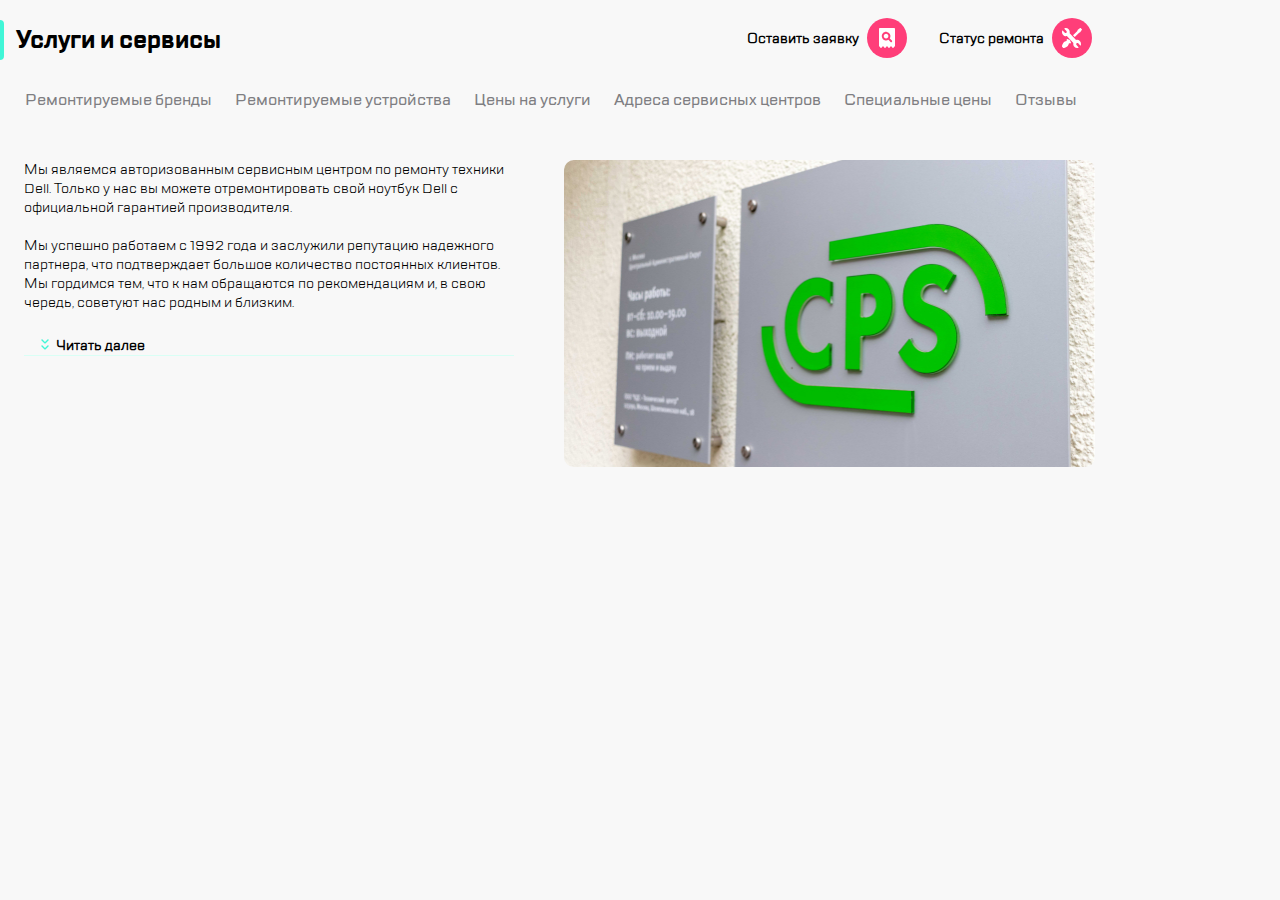
==== index.html @ 1c330532 "Без слез не взглянешь. вымучил код вдоль и поперек" ====
<!DOCTYPE html>
<html lang="ru">
  <head>
    <meta charset="UTF-8" />
    <meta name="viewport" content="width=device-width, initial-scale=1.0" />
    <link rel="stylesheet" href="styles.css" />
    <title>CPS</title>
  </head>
  <body>
    <header>
      <nav class="toplist">
        <p class="toplist__divider"></p>
        <p class="toplist__divider-two"></p>
        <button href="#" class="toplist__burger" aria-label="Menu"></button>
        <button href="#" class="toplist__group" aria-label="Home page"></button>
        <button href="#" class="toplist__repair" aria-label="Repair"></button>
        <button href="#" class="toplist__call" aria-label="Call"></button>
        <button href="#" class="toplist__chat" aria-label="Chat"></button>
        <button href="#" class="toplist__profile" aria-label="Profile"></button>
        <button
          href="#"
          class="toplist__checkstatus"
          aria-label="Check status"
        ></button>
      </nav>
    </header>
    <main>
      <div class="title">

        <h1 class="title__strip">Услуги и сервисы</h1>

        <div class="title__nav">

          <a href="#" 
            class="title__nav__leave-a-request" 
            aria-label="Leave a request">
            <div class="title__nav__leave-a-request_container">              
              <span class="button-label"><b>Оставить заявку</b></span>
              <button class="leave-a-request"></button>
            </div>
          </a>

        <a href="#" 
          class="title__nav__repair-status" 
          aria-label="Repair status">
          <div class="title__nav__repair-status_container">            
            <span class="button-label"><b>Статус ремонта</b></span>
            <button class="repair-status"></button>
          </div>
        </a>

        </div>
      
      </div>
      <nav class="side-menu">

        <a href="#"
        class="side-menu__links-style"
        aria-label="Repaired brands"
        >Ремонтируемые бренды</a
        >

        <a
          href="#"
          class="side-menu__links-style"
          aria-label="Repairable devices"
          >Ремонтируемые устройства</a
        >

        <a
          href="#"
          class="side-menu__links-style"
          aria-label="Prices for services"
          >Цены на услуги</a
        >

        <a
        href="#"
        class="side-menu__links-style"
        aria-label="Service center addresses"
        >Адреса сервисных центров</a
        >

        <a
          href="#"
          class="side-menu__links-style"
          aria-label="Special prices"
          >Специальные цены</a
        >

        <a href="#" 
        class="side-menu__links-style" 
        aria-label="Reviews"
        >Отзывы</a
        >

      </nav>
      <section class="first-block">
        <article class="first-block_text">
        <p class="first-block_text_size-limit">Мы являемся авторизованным сервисным центром по ремонту техники Dell. Только у нас вы можете отремонтировать свой ноутбук Dell с официальной гарантией производителя.<br>
          <br>
          Мы успешно работаем с 1992 года и заслужили репутацию надежного 
          партнера, что подтверждает большое количество постоянных клиентов.<br>
          Мы гордимся тем, что к нам обращаются по рекомендациям и, в свою 
          чередь, советуют нас родным и близким.
        </p>
        <a href="#" class="first-block_read-more" type="button" aria-label="Read more"><b>Читать далее</b></a>
        </article>
        <aside class="first-block_image">
        <img src="images/ic/CPS.jpg" alt="image">
        </aside>
      </section>
    </main>
  </body>
</html>
---- styles.css ----
body {
  font-family: "TT Lakes Regular", sans-serif;
  background-color: rgba(248, 248, 248, 1);
  font-size: 14px;
  max-width: 1120px
}

body,
header,
p,
div,
h1,
a {
  padding: 0;
  margin: 0;
}

main {
  background-color: #F8F8F8;

}

header {
  background-color: #FFFFFF;
}

@font-face {
  font-family: "TT Lakes Bold";
  src: url("TTLakes/TTLakes-Bold.woff") format("woff"),
    url("TTLakes/TTLakes-Bold.ttf") format("ttf"),
    url("TTLakes/TTLakes-Bold.eot") format("eot");
  font-weight: normal;
  font-style: normal;
}
@font-face {
  font-family: "TT Lakes Medium";
  src: url("TTLakes/TTLakes-Medium.eot") format("eot"),
    url("TTLakes/TTLakes-Medium.ttf") format("ttf"),
    url("TTLakes/TTLakes-Medium.woff") format("woff");
  font-weight: normal;
  font-style: normal;
}
@font-face {
  font-family: "TT Lakes Regular";
  src: url("TTLakes/TTLakes-Regular.eot") format("eot"),
    url("TTLakes/TTLakes-Regular.ttf") format("ttf"),
    url("TTLakes/TTLakes-Regular.woff") format("woff");
  font-weight: normal;
  font-style: normal;
}
.toplist {
  margin: 0;
  padding: 0;
  display: flex;
  flex-direction: row;
  justify-content: space-evenly;
  align-items: center;
  border-bottom: 1px solid #d9fff5;
}

.toplist__burger {
  border: none;
  background: none;
  padding: 0;
  cursor: pointer;
  background-image: url(images/ic/burger.svg);
  background-repeat: no-repeat;
  padding-right: 40px;
  padding-bottom: 40px;
  order: 1;
  margin: 10px;
  margin-top: 18px;
  margin-bottom: 18px;
}

.toplist__checkstatus {
  border: none;
  background: none;
  padding: 0;
  cursor: pointer;
  background-image: url(images/ic/checkstatus.svg);
  background-repeat: no-repeat;
  padding-right: 40px;
  padding-bottom: 40px;
  order: 5;
  margin: 10px;
  margin-top: 18px;
  margin-bottom: 18px;
}

.toplist__divider {
  top: 0;
  bottom: 0;
  left: 0;
  width: 2px;
  background-color: rgba(234, 234, 234, 1);
  padding-right: 2px;
  padding-bottom: 32px;
  order: 3;
  margin: 10px;
  margin-top: 18px;
  margin-bottom: 18px;
}

.toplist__group {
  border: none;
  background: none;
  padding: 0;
  cursor: pointer;
  background-image: url(images/ic/Group.svg);
  background-repeat: no-repeat;
  padding-right: 96.55px;
  padding-bottom: 50.81px;
  order: 2;
  margin: 10px;
  margin-top: 18px;
  margin-bottom: 18px;
}

.toplist__repair {
  border: none;
  background: none;
  padding: 0;
  cursor: pointer;
  background-image: url(images/ic/repair.svg);
  background-repeat: no-repeat;
  padding-right: 40px;
  padding-bottom: 40px;
  order: 4;
  margin-top: 18px;
  margin-bottom: 18px;
}

.toplist__call {
  display: none;
  border: none;
  background: none;
  padding: 0;
  cursor: pointer;
  background-image: url(images/ic/call.svg);
  background-repeat: no-repeat;
  padding-right: 40px;
  padding-bottom: 40px;
  order: 4;
  margin-top: 18px;
  margin-bottom: 18px;
}

.toplist__chat {
  display: none;
  border: none;
  background: none;
  padding: 0;
  cursor: pointer;
  background-image: url(images/ic/chat.svg);
  background-repeat: no-repeat;
  padding-right: 40px;
  padding-bottom: 40px;
  order: 4;
  margin-top: 18px;
  margin-bottom: 18px;
}

.toplist__profile {
  display: none;
  border: none;
  background: none;
  padding: 0;
  cursor: pointer;
  background-image: url(images/ic/profile.svg);
  background-repeat: no-repeat;
  padding-right: 40px;
  padding-bottom: 40px;
  order: 4;
  margin-top: 18px;
  margin-bottom: 18px;
}

.toplist__divider-two {
  display: none;
  top: 0;
  bottom: 0;
  left: 0;
  width: 2px;
  background-color: rgba(234, 234, 234, 1);
  padding-right: 2px;
  padding-bottom: 32px;
  order: 3;
  margin: 10px;
  margin-top: 18px;
  margin-bottom: 18px;
}

/* Рамка наоборот?? */

.title__strip {
  font-family: "TT Lakes Bold";
  font-size: 24px;
  padding-left: 16px;
  padding-top: 24px;
  position: relative;
  margin-bottom: 24px;
}

.title__strip::before {
  content: "";
  position: absolute;
  border-right: 4px solid rgba(65, 246, 215, 1);
  border-radius: 5px;
  width: 4px;
  height: 40px;
  top: 20px;
  left: -4px;
}

.side-menu {
  font-family: "TT Lakes Medium";
  font-size: 16px;
  margin: 0;
  margin-left: 16px;
  padding: 2px;
  margin-bottom: 8px;
  white-space: nowrap;
  display: flex;
  flex-direction: row;
  justify-content: flex-start;
  align-items: center;
  flex-wrap: nowrap;
  max-height: 40px;
  overflow: auto;
  color: #7E7E82;
  ;
}

.side-menu__links-style {
  outline: none;
  color: inherit;
  text-decoration: none;
  padding: 7px;
  padding-right: 16px;
}

.side-menu__links-style:focus,
.side-menu__links-style:hover {
  margin: -2px;
  border: 2px solid rgba(184, 255, 236, 1);
  border-radius: 6px;
}

.first-block {
  font-size: 14px;
  padding: 16px;
  display: flex;
  flex-direction: column;
}

.first-block_image > :first-child {
  flex: 1;
  width: 320px;
  height: 176px;
  overflow: hidden;
}

.first-block_text {
  display: flex;
  flex-direction: column;
  width: 288px;
  height: 130px;
}

.first-block_text_size-limit{
  width: 288px;
  height: 90px;
  overflow: hidden;
}

.first-block_read-more {
  border: none;
  background: none;
  padding: 0;
  cursor: pointer;
  outline: none;
  color: inherit;
  text-decoration: none;
  padding-top: 16px;
  padding-right: 16px;
  padding-left: 32px;
  border-bottom: 1px solid #d9fff5;
}

.first-block_read-more::before {
    content: url(images/ic/icon.svg);
    position: absolute;
    width: 4px;
    height: 4px;
    margin-left: -15px;
}

.first-block_image > :first-child {
  width: 320px;
  height: 176px;
  padding-top: 16px;
}

.title__nav {
  display: none;
}

@media (min-width: 768px) and (max-width: 1119px){

  .toplist {
    display: flex;
    justify-content: space-between;
    align-items: center;
  }
  
  .toplist__burger{
    order: 1;
    margin-left: 24px;
  }

  .toplist__divider {
    order: 2;
    margin-left: 20px;
  }

  .toplist__group {
    order: 3;
    margin-left: 20px;
    margin-right: 31%;
  }

  .toplist__call {
    display: block;
    order: 4;
    margin-right: 16px;
  }

  .toplist__chat {
    display: block;
    order: 5;
    margin-right: 16px;
  }

  .toplist__profile {
    display: block;
    order: 6;
    margin-right: 10px;
  }

  .toplist__divider-two {
    display: block;
    order: 7;
    margin-right: 20px;
  }

  .toplist__repair{
    order: 8;
    margin-right: 16px;
  }

  .toplist__checkstatus {
    order: 9;
    margin-right: 16px;
  }

  .first-block {
    display: flex;
    flex-direction: row;
    justify-content: space-between;
    max-width: 720px;
    max-height: 208px;
    padding-top: 32px;
    padding-left: 24px;
    padding-right: 25px;
    padding-bottom: 40px;
  }

  .first-block_text {
    display: flex;
    flex-direction: column;
    width: 337px;
    height: 170px;
    overflow: hidden;
  }

  .first-block_text_size-limit {
    width: 312px;
    height: 160px;
  }
  
  .first-block_image > :first-child {
    width: 360px;
    height: 208px;
    border-radius: 10px;
    margin-left: 48px;
    padding-top: 0px;
  }
}

@media (min-width: 1120px) {
  .toplist {
    display: none;
  }

  .title{
    display: flex;
    flex-direction: row;
  }

  .title__nav {
    display: block;
    display: flex;
    flex-direction: row;
    margin-left: 47%;

  }

  .title__nav__leave-a-request, .title__nav__repair-status {
    outline: none;
    color: inherit;
    text-decoration: none;
    border: none;
    background: none;
    padding: 0;    
    cursor: pointer;
  }

  .leave-a-request {
  border: none;
  background: none;
  padding: 0;
  cursor: pointer;
  padding-right: 50px;
  display: inline-block;
  background-image: url(images/ic/checkstatus.svg);
  background-repeat: no-repeat;
  padding-right: 40px;
  padding-bottom: 40px;
  margin: 32px;
  margin-left: 8px;
  margin-top: 18px;
  margin-bottom: 18px;
  }

  .repair-status {
    border: none;
    background: none;
    padding: 0;
    cursor: pointer;
    padding-right: 50px;
    display: inline-block;
  background-image: url(images/ic/repair.svg);
  background-repeat: no-repeat;
  padding-right: 40px;
  padding-bottom: 40px;
  margin: 25px;
  margin-left: 8px;
  margin-top: 18px;
  margin-bottom: 18px;
  }

  .title__nav__repair-status_container, 
  .title__nav__leave-a-request_container {
    display: flex;
    flex-direction: row;
    align-items: center;
    justify-content: center;
    
  }
  .first-block {
    display: flex;
    flex-direction: row;
    justify-content: space-between;
    max-width: 1120px;
    max-height: 400px;
    padding-top: 32px;
    padding-left: 24px;
    padding-right: 25px;
    padding-bottom: 40px;
  }

  .first-block_text {
    display: flex;
    flex-direction: column;
    width: 490px;
    height: 200px;
    overflow: hidden;
  }

  .first-block_text_size-limit {
    width: 490px;
    height: 160px;
  }
  
  .first-block_image > :first-child {
    width: 531px;
    height: 307px;
    border-radius: 10px;
    margin-left: 48px;
    padding-top: 0px;
  }
}
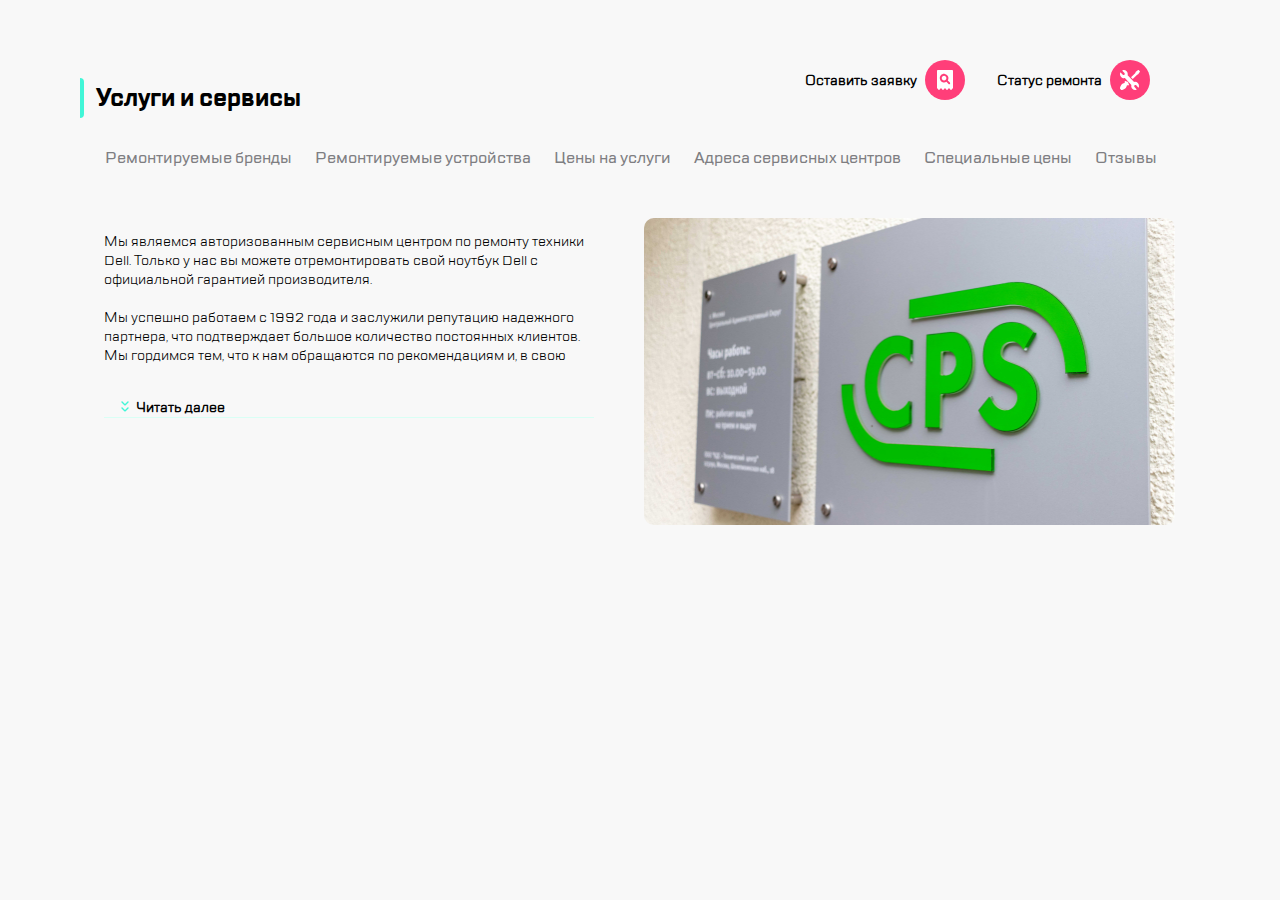
==== commit d0b0cf35: "правки и удаления с объединением" ====
--- a/index.html
+++ b/index.html
@@ -9,18 +9,17 @@
   <body>
     <header>
       <nav class="toplist">
-        <p class="toplist__divider"></p>
-        <p class="toplist__divider-two"></p>
-        <button href="#" class="toplist__burger" aria-label="Menu"></button>
-        <button href="#" class="toplist__group" aria-label="Home page"></button>
-        <button href="#" class="toplist__repair" aria-label="Repair"></button>
-        <button href="#" class="toplist__call" aria-label="Call"></button>
-        <button href="#" class="toplist__chat" aria-label="Chat"></button>
-        <button href="#" class="toplist__profile" aria-label="Profile"></button>
+        <div class="toplist__divider divider"></div>
+        <div class="toplist__divider-two divider"></div>
+        <button class="toplist__burger styles-button" aria-label="Меню"></button>
+        <button class="toplist__group" aria-label="Домашняя страница"></button>
+        <button class="toplist__repair styles-button" aria-label="Ремонт"></button>
+        <button class="toplist__call styles-button" aria-label="Позвонить"></button>
+        <button class="toplist__chat styles-button" aria-label="Чат"></button>
+        <button class="toplist__profile styles-button" aria-label="Профиль"></button>
         <button
-          href="#"
-          class="toplist__checkstatus"
-          aria-label="Check status"
+          class="toplist__checkstatus styles-button"
+          aria-label="Проверить статус"
         ></button>
       </nav>
     </header>
@@ -33,19 +32,19 @@
 
           <a href="#" 
             class="title__nav__leave-a-request" 
-            aria-label="Leave a request">
+            aria-label="Оставить заявку">
             <div class="title__nav__leave-a-request_container">              
               <span class="button-label"><b>Оставить заявку</b></span>
-              <button class="leave-a-request"></button>
+              <button class="leave-a-request styles-button"></button>
             </div>
           </a>
 
         <a href="#" 
           class="title__nav__repair-status" 
-          aria-label="Repair status">
+          aria-label="Статус ремонта">
           <div class="title__nav__repair-status_container">            
             <span class="button-label"><b>Статус ремонта</b></span>
-            <button class="repair-status"></button>
+            <button class="repair-status styles-button"></button>
           </div>
         </a>
 
@@ -56,41 +55,41 @@
 
         <a href="#"
         class="side-menu__links-style"
-        aria-label="Repaired brands"
+        aria-label="Ремонтируемые бренды"
         >Ремонтируемые бренды</a
         >
 
         <a
           href="#"
           class="side-menu__links-style"
-          aria-label="Repairable devices"
+          aria-label="Ремонтируемые устройства"
           >Ремонтируемые устройства</a
         >
 
         <a
           href="#"
           class="side-menu__links-style"
-          aria-label="Prices for services"
+          aria-label="Цены на услуги"
           >Цены на услуги</a
         >
 
         <a
         href="#"
         class="side-menu__links-style"
-        aria-label="Service center addresses"
+        aria-label="Адреса сервисных центров"
         >Адреса сервисных центров</a
         >
 
         <a
           href="#"
           class="side-menu__links-style"
-          aria-label="Special prices"
+          aria-label="Специальные цены"
           >Специальные цены</a
         >
 
         <a href="#" 
         class="side-menu__links-style" 
-        aria-label="Reviews"
+        aria-label="Отзывы"
         >Отзывы</a
         >
 
--- a/styles.css
+++ b/styles.css
@@ -2,9 +2,10 @@
   font-family: "TT Lakes Regular", sans-serif;
   background-color: rgba(248, 248, 248, 1);
   font-size: 14px;
-  max-width: 1120px
-}
-
+  max-width: 1120px;
+  box-sizing: border-box;
+  margin: auto;
+}
 body,
 header,
 p,
@@ -12,7 +13,6 @@
 h1,
 a {
   padding: 0;
-  margin: 0;
 }
 
 main {
@@ -58,37 +58,82 @@
   border-bottom: 1px solid #d9fff5;
 }
 
-.toplist__burger {
+.styles-button {
   border: none;
   background: none;
   padding: 0;
   cursor: pointer;
-  background-image: url(images/ic/burger.svg);
-  background-repeat: no-repeat;
   padding-right: 40px;
   padding-bottom: 40px;
-  order: 1;
   margin: 10px;
   margin-top: 18px;
   margin-bottom: 18px;
 }
 
+.toplist__burger {
+  background-image: url(images/ic/burger.svg);
+  background-repeat: no-repeat;
+  order: 1;
+  }
+
 .toplist__checkstatus {
+  background-image: url(images/ic/checkstatus.svg);
+  background-repeat: no-repeat;
+  order: 5;
+  }
+
+.toplist__divider {
+  order: 3;
+}
+
+.toplist__group {
   border: none;
   background: none;
   padding: 0;
   cursor: pointer;
-  background-image: url(images/ic/checkstatus.svg);
-  background-repeat: no-repeat;
-  padding-right: 40px;
-  padding-bottom: 40px;
-  order: 5;
+  background-image: url(images/ic/Group.svg);
+  background-repeat: no-repeat;
+  padding-right: 96px;
+  padding-bottom: 52px;
+  order: 2;
   margin: 10px;
   margin-top: 18px;
   margin-bottom: 18px;
-}
-
-.toplist__divider {
+  }
+
+.toplist__repair {
+  background-image: url(images/ic/repair.svg);
+  background-repeat: no-repeat;
+  order: 4;
+  }
+
+.toplist__call {
+  display: none;
+  background-image: url(images/ic/call.svg);
+  background-repeat: no-repeat;
+  order: 4;
+}
+
+.toplist__chat {
+  display: none;
+  background-image: url(images/ic/chat.svg);
+  background-repeat: no-repeat;
+  order: 4;
+}
+
+.toplist__profile {
+  display: none;
+  background-image: url(images/ic/profile.svg);
+  background-repeat: no-repeat;
+  order: 4;
+}
+
+.toplist__divider-two {
+  display: none;
+  order: 3;
+}
+
+.divider {
   top: 0;
   bottom: 0;
   left: 0;
@@ -96,96 +141,6 @@
   background-color: rgba(234, 234, 234, 1);
   padding-right: 2px;
   padding-bottom: 32px;
-  order: 3;
-  margin: 10px;
-  margin-top: 18px;
-  margin-bottom: 18px;
-}
-
-.toplist__group {
-  border: none;
-  background: none;
-  padding: 0;
-  cursor: pointer;
-  background-image: url(images/ic/Group.svg);
-  background-repeat: no-repeat;
-  padding-right: 96.55px;
-  padding-bottom: 50.81px;
-  order: 2;
-  margin: 10px;
-  margin-top: 18px;
-  margin-bottom: 18px;
-}
-
-.toplist__repair {
-  border: none;
-  background: none;
-  padding: 0;
-  cursor: pointer;
-  background-image: url(images/ic/repair.svg);
-  background-repeat: no-repeat;
-  padding-right: 40px;
-  padding-bottom: 40px;
-  order: 4;
-  margin-top: 18px;
-  margin-bottom: 18px;
-}
-
-.toplist__call {
-  display: none;
-  border: none;
-  background: none;
-  padding: 0;
-  cursor: pointer;
-  background-image: url(images/ic/call.svg);
-  background-repeat: no-repeat;
-  padding-right: 40px;
-  padding-bottom: 40px;
-  order: 4;
-  margin-top: 18px;
-  margin-bottom: 18px;
-}
-
-.toplist__chat {
-  display: none;
-  border: none;
-  background: none;
-  padding: 0;
-  cursor: pointer;
-  background-image: url(images/ic/chat.svg);
-  background-repeat: no-repeat;
-  padding-right: 40px;
-  padding-bottom: 40px;
-  order: 4;
-  margin-top: 18px;
-  margin-bottom: 18px;
-}
-
-.toplist__profile {
-  display: none;
-  border: none;
-  background: none;
-  padding: 0;
-  cursor: pointer;
-  background-image: url(images/ic/profile.svg);
-  background-repeat: no-repeat;
-  padding-right: 40px;
-  padding-bottom: 40px;
-  order: 4;
-  margin-top: 18px;
-  margin-bottom: 18px;
-}
-
-.toplist__divider-two {
-  display: none;
-  top: 0;
-  bottom: 0;
-  left: 0;
-  width: 2px;
-  background-color: rgba(234, 234, 234, 1);
-  padding-right: 2px;
-  padding-bottom: 32px;
-  order: 3;
   margin: 10px;
   margin-top: 18px;
   margin-bottom: 18px;
@@ -399,20 +354,23 @@
 }
 
 @media (min-width: 1120px) {
+
   .toplist {
     display: none;
   }
 
-  .title{
+  .title {
     display: flex;
     flex-direction: row;
+    margin-top: 42px;
+    margin-right: 25px;
   }
 
   .title__nav {
     display: block;
     display: flex;
     flex-direction: row;
-    margin-left: 47%;
+    margin-left: 46%;
 
   }
 
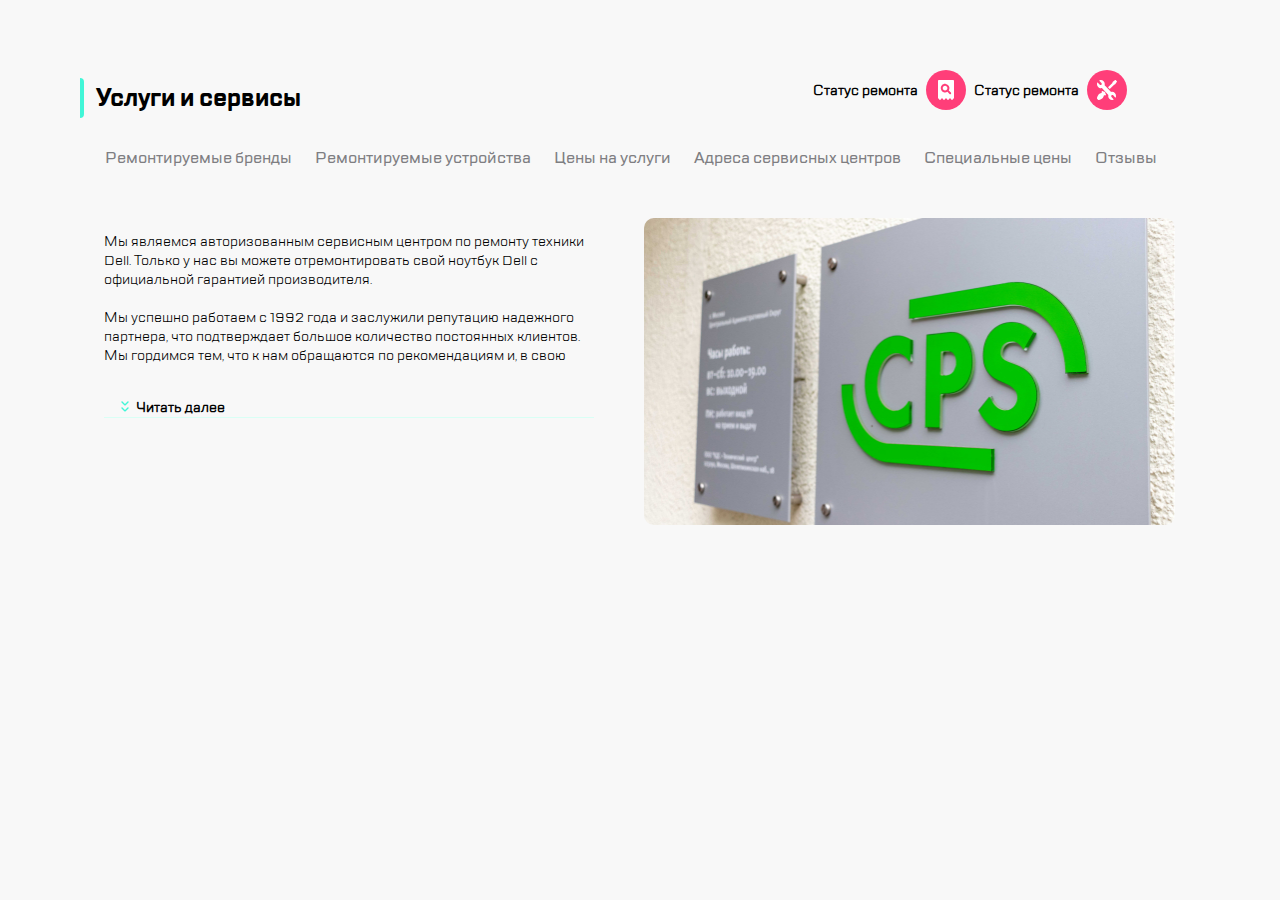
==== commit 8acef360: "поправил кнопки 1120px" ====
--- a/index.html
+++ b/index.html
@@ -25,34 +25,19 @@
     </header>
     <main>
       <div class="title">
-
         <h1 class="title__strip">Услуги и сервисы</h1>
-
         <div class="title__nav">
-
-          <a href="#" 
-            class="title__nav__leave-a-request" 
-            aria-label="Оставить заявку">
-            <div class="title__nav__leave-a-request_container">              
-              <span class="button-label"><b>Оставить заявку</b></span>
-              <button class="leave-a-request styles-button"></button>
-            </div>
-          </a>
-
-        <a href="#" 
-          class="title__nav__repair-status" 
-          aria-label="Статус ремонта">
-          <div class="title__nav__repair-status_container">            
-            <span class="button-label"><b>Статус ремонта</b></span>
-            <button class="repair-status styles-button"></button>
-          </div>
-        </a>
-
+          <button type="button" class="button-stile1">
+            <span class="text"><b>Статус ремонта</b></span>
+            <span class="leave-a-request"></span>            
+          </button>
+          <button type="button" class="button-stile1">
+            <span class="text"><b>Статус ремонта</b></span>
+            <span class="repair-status"></span>            
+          </button> 
         </div>
-      
       </div>
       <nav class="side-menu">
-
         <a href="#"
         class="side-menu__links-style"
         aria-label="Ремонтируемые бренды"
--- a/styles.css
+++ b/styles.css
@@ -354,7 +354,6 @@
 }
 
 @media (min-width: 1120px) {
-
   .toplist {
     display: none;
   }
@@ -374,33 +373,38 @@
 
   }
 
-  .title__nav__leave-a-request, .title__nav__repair-status {
-    outline: none;
-    color: inherit;
-    text-decoration: none;
+  .button-stile1 {
+    align-items: center;
+    display: flex;
+    appearance: none;
     border: none;
     background: none;
-    padding: 0;    
+    padding: 0;
+    margin: 0;
     cursor: pointer;
+    color: inherit;
+    font: inherit;
+    text-align: inherit;
+  }
+
+  .text {
+    padding: 8px;
   }
 
   .leave-a-request {
-  border: none;
-  background: none;
-  padding: 0;
-  cursor: pointer;
-  padding-right: 50px;
-  display: inline-block;
-  background-image: url(images/ic/checkstatus.svg);
-  background-repeat: no-repeat;
-  padding-right: 40px;
-  padding-bottom: 40px;
-  margin: 32px;
-  margin-left: 8px;
-  margin-top: 18px;
-  margin-bottom: 18px;
-  }
-
+    border: none;
+    background: none;
+    padding: 0;
+    cursor: pointer;
+    padding-right: 50px;
+    display: inline-block;
+    background-image: url(images/ic/checkstatus.svg);
+    background-repeat: no-repeat;
+    padding-right: 40px;
+    padding-bottom: 40px;
+
+  }
+  
   .repair-status {
     border: none;
     background: none;
@@ -408,24 +412,13 @@
     cursor: pointer;
     padding-right: 50px;
     display: inline-block;
-  background-image: url(images/ic/repair.svg);
-  background-repeat: no-repeat;
-  padding-right: 40px;
-  padding-bottom: 40px;
-  margin: 25px;
-  margin-left: 8px;
-  margin-top: 18px;
-  margin-bottom: 18px;
-  }
-
-  .title__nav__repair-status_container, 
-  .title__nav__leave-a-request_container {
-    display: flex;
-    flex-direction: row;
-    align-items: center;
-    justify-content: center;
-    
-  }
+    background-image: url(images/ic/repair.svg);
+    background-repeat: no-repeat;
+    padding-right: 40px;
+    padding-bottom: 40px;
+
+  }
+
   .first-block {
     display: flex;
     flex-direction: row;
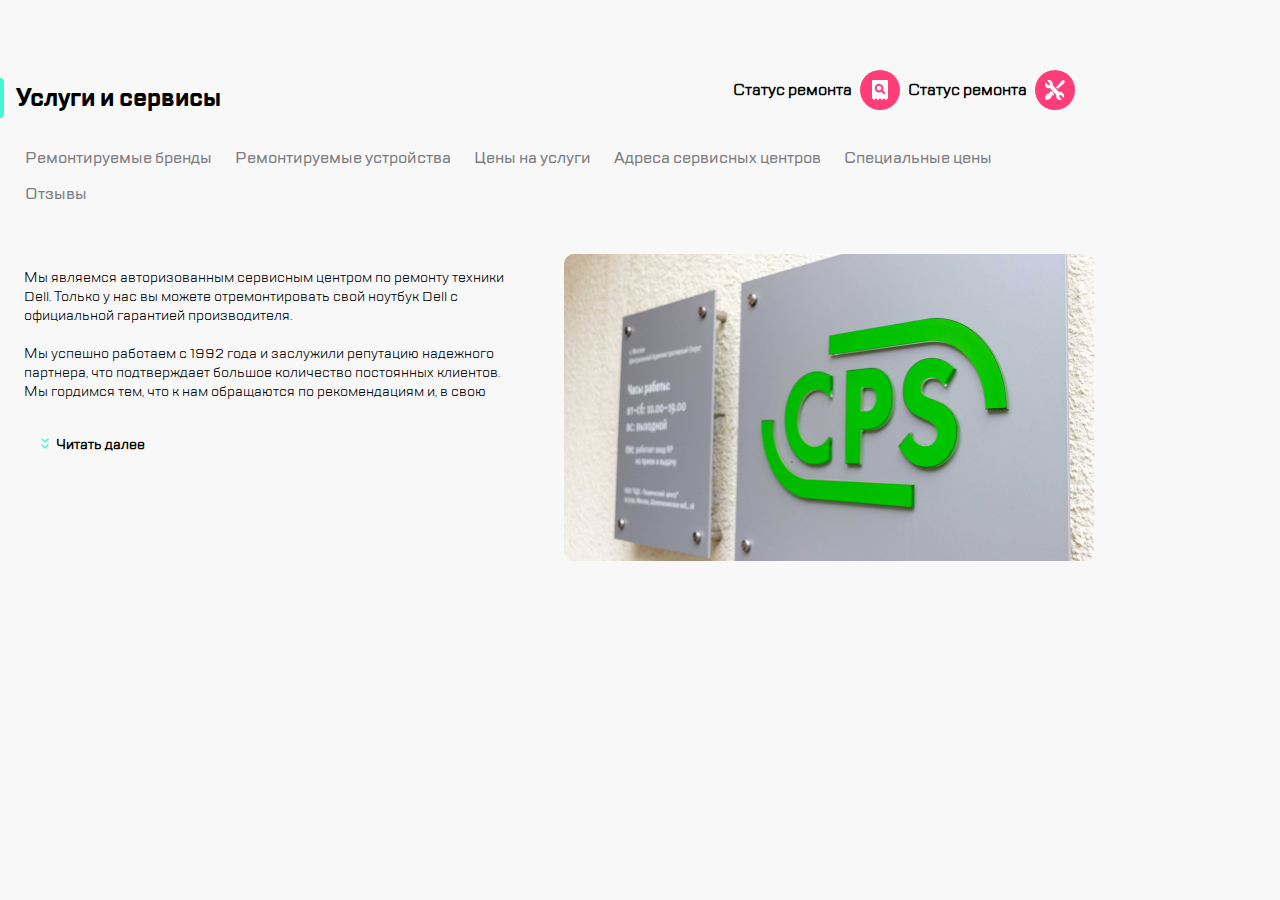
==== commit a897518e: "промежуточные эксперементы" ====
--- a/index.html
+++ b/index.html
@@ -11,12 +11,24 @@
       <nav class="toplist">
         <div class="toplist__divider divider"></div>
         <div class="toplist__divider-two divider"></div>
-        <button class="toplist__burger styles-button" aria-label="Меню"></button>
+        <button
+          class="toplist__burger styles-button"
+          aria-label="Меню"
+        ></button>
         <button class="toplist__group" aria-label="Домашняя страница"></button>
-        <button class="toplist__repair styles-button" aria-label="Ремонт"></button>
-        <button class="toplist__call styles-button" aria-label="Позвонить"></button>
+        <button
+          class="toplist__repair styles-button"
+          aria-label="Ремонт"
+        ></button>
+        <button
+          class="toplist__call styles-button"
+          aria-label="Позвонить"
+        ></button>
         <button class="toplist__chat styles-button" aria-label="Чат"></button>
-        <button class="toplist__profile styles-button" aria-label="Профиль"></button>
+        <button
+          class="toplist__profile styles-button"
+          aria-label="Профиль"
+        ></button>
         <button
           class="toplist__checkstatus styles-button"
           aria-label="Проверить статус"
@@ -29,19 +41,20 @@
         <div class="title__nav">
           <button type="button" class="button-stile1">
             <span class="text"><b>Статус ремонта</b></span>
-            <span class="leave-a-request"></span>            
+            <span class="leave-a-request"></span>
           </button>
           <button type="button" class="button-stile1">
             <span class="text"><b>Статус ремонта</b></span>
-            <span class="repair-status"></span>            
-          </button> 
+            <span class="repair-status"></span>
+          </button>
         </div>
       </div>
       <nav class="side-menu">
-        <a href="#"
-        class="side-menu__links-style"
-        aria-label="Ремонтируемые бренды"
-        >Ремонтируемые бренды</a
+        <a
+          href="#"
+          class="side-menu__links-style"
+          aria-label="Ремонтируемые бренды"
+          >Ремонтируемые бренды</a
         >
 
         <a
@@ -51,47 +64,44 @@
           >Ремонтируемые устройства</a
         >
 
-        <a
-          href="#"
-          class="side-menu__links-style"
-          aria-label="Цены на услуги"
+        <a href="#" class="side-menu__links-style" aria-label="Цены на услуги"
           >Цены на услуги</a
-        >
-
-        <a
-        href="#"
-        class="side-menu__links-style"
-        aria-label="Адреса сервисных центров"
-        >Адреса сервисных центров</a
         >
 
         <a
           href="#"
           class="side-menu__links-style"
-          aria-label="Специальные цены"
+          aria-label="Адреса сервисных центров"
+          >Адреса сервисных центров</a
+        >
+
+        <a href="#" class="side-menu__links-style" aria-label="Специальные цены"
           >Специальные цены</a
         >
 
-        <a href="#" 
-        class="side-menu__links-style" 
-        aria-label="Отзывы"
-        >Отзывы</a
+        <a href="#" class="side-menu__links-style" aria-label="Отзывы"
+          >Отзывы</a
         >
-
       </nav>
       <section class="first-block">
         <article class="first-block_text">
-        <p class="first-block_text_size-limit">Мы являемся авторизованным сервисным центром по ремонту техники Dell. Только у нас вы можете отремонтировать свой ноутбук Dell с официальной гарантией производителя.<br>
-          <br>
-          Мы успешно работаем с 1992 года и заслужили репутацию надежного 
-          партнера, что подтверждает большое количество постоянных клиентов.<br>
-          Мы гордимся тем, что к нам обращаются по рекомендациям и, в свою 
-          чередь, советуют нас родным и близким.
-        </p>
-        <a href="#" class="first-block_read-more" type="button" aria-label="Read more"><b>Читать далее</b></a>
+          <p class="first-block_text_size-limit">
+            Мы являемся авторизованным сервисным центром по ремонту техники
+            Dell. Только у нас вы можете отремонтировать свой ноутбук Dell с
+            официальной гарантией производителя.<br />
+            <br />
+            Мы успешно работаем с 1992 года и заслужили репутацию надежного
+            партнера, что подтверждает большое количество постоянных
+            клиентов.<br />
+            Мы гордимся тем, что к нам обращаются по рекомендациям и, в свою
+            чередь, советуют нас родным и близким.
+          </p>
+          <a href="#" class="first-block_read-more" aria-label="Read more"
+            ><b>Читать далее</b></a
+          >
         </article>
         <aside class="first-block_image">
-        <img src="images/ic/CPS.jpg" alt="image">
+          <img src="images/ic/CPS.jpg" alt="image" />
         </aside>
       </section>
     </main>
--- a/styles.css
+++ b/styles.css
@@ -1,8 +1,6 @@
 body {
   font-family: "TT Lakes Regular", sans-serif;
   background-color: rgba(248, 248, 248, 1);
-  font-size: 14px;
-  max-width: 1120px;
   box-sizing: border-box;
   margin: auto;
 }
@@ -16,12 +14,13 @@
 }
 
 main {
-  background-color: #F8F8F8;
-
+  background-color: #f8f8f8;
+  max-width: 1120px;
 }
 
 header {
-  background-color: #FFFFFF;
+  background-color: #ffffff;
+  max-width: 1120px;
 }
 
 @font-face {
@@ -55,6 +54,7 @@
   flex-direction: row;
   justify-content: space-evenly;
   align-items: center;
+  flex-wrap: wrap;
   border-bottom: 1px solid #d9fff5;
 }
 
@@ -74,13 +74,13 @@
   background-image: url(images/ic/burger.svg);
   background-repeat: no-repeat;
   order: 1;
-  }
+}
 
 .toplist__checkstatus {
   background-image: url(images/ic/checkstatus.svg);
   background-repeat: no-repeat;
   order: 5;
-  }
+}
 
 .toplist__divider {
   order: 3;
@@ -99,13 +99,13 @@
   margin: 10px;
   margin-top: 18px;
   margin-bottom: 18px;
-  }
+}
 
 .toplist__repair {
   background-image: url(images/ic/repair.svg);
   background-repeat: no-repeat;
   order: 4;
-  }
+}
 
 .toplist__call {
   display: none;
@@ -145,8 +145,6 @@
   margin-top: 18px;
   margin-bottom: 18px;
 }
-
-/* Рамка наоборот?? */
 
 .title__strip {
   font-family: "TT Lakes Bold";
@@ -183,8 +181,7 @@
   flex-wrap: nowrap;
   max-height: 40px;
   overflow: auto;
-  color: #7E7E82;
-  ;
+  color: #7e7e82;
 }
 
 .side-menu__links-style {
@@ -207,24 +204,27 @@
   padding: 16px;
   display: flex;
   flex-direction: column;
+  justify-content: space-evenly;
+}
+
+.first-block_image {
+  display: flex;
+  flex-wrap: wrap;
+  width: auto;
+  height: auto;
 }
 
 .first-block_image > :first-child {
   flex: 1;
-  width: 320px;
-  height: 176px;
   overflow: hidden;
 }
 
 .first-block_text {
   display: flex;
   flex-direction: column;
-  width: 288px;
-  height: 130px;
-}
-
-.first-block_text_size-limit{
-  width: 288px;
+}
+
+.first-block_text_size-limit {
   height: 90px;
   overflow: hidden;
 }
@@ -240,15 +240,14 @@
   padding-top: 16px;
   padding-right: 16px;
   padding-left: 32px;
-  border-bottom: 1px solid #d9fff5;
 }
 
 .first-block_read-more::before {
-    content: url(images/ic/icon.svg);
-    position: absolute;
-    width: 4px;
-    height: 4px;
-    margin-left: -15px;
+  content: url(images/ic/icon.svg);
+  position: absolute;
+  width: 4px;
+  height: 4px;
+  margin-left: -15px;
 }
 
 .first-block_image > :first-child {
@@ -261,15 +260,14 @@
   display: none;
 }
 
-@media (min-width: 768px) and (max-width: 1119px){
-
+@media (min-width: 768px) and (max-width: 1119px) {
   .toplist {
     display: flex;
     justify-content: space-between;
     align-items: center;
   }
-  
-  .toplist__burger{
+
+  .toplist__burger {
     order: 1;
     margin-left: 24px;
   }
@@ -282,7 +280,7 @@
   .toplist__group {
     order: 3;
     margin-left: 20px;
-    margin-right: 31%;
+    margin-right: 24%;
   }
 
   .toplist__call {
@@ -309,7 +307,7 @@
     margin-right: 20px;
   }
 
-  .toplist__repair{
+  .toplist__repair {
     order: 8;
     margin-right: 16px;
   }
@@ -323,8 +321,7 @@
     display: flex;
     flex-direction: row;
     justify-content: space-between;
-    max-width: 720px;
-    max-height: 208px;
+    overflow: hidden;
     padding-top: 32px;
     padding-left: 24px;
     padding-right: 25px;
@@ -334,21 +331,22 @@
   .first-block_text {
     display: flex;
     flex-direction: column;
-    width: 337px;
-    height: 170px;
     overflow: hidden;
-  }
-
-  .first-block_text_size-limit {
-    width: 312px;
-    height: 160px;
-  }
-  
+    max-width: 50%;
+  }
+
+  .first-block_image {
+    max-width: 50%;
+  }
+
+  .first-block_read-more {
+    flex: auto;
+    max-width: 50%;
+  }
+
   .first-block_image > :first-child {
-    width: 360px;
-    height: 208px;
     border-radius: 10px;
-    margin-left: 48px;
+    margin-left: 5%;
     padding-top: 0px;
   }
 }
@@ -370,7 +368,6 @@
     display: flex;
     flex-direction: row;
     margin-left: 46%;
-
   }
 
   .button-stile1 {
@@ -402,9 +399,8 @@
     background-repeat: no-repeat;
     padding-right: 40px;
     padding-bottom: 40px;
-
-  }
-  
+  }
+
   .repair-status {
     border: none;
     background: none;
@@ -416,7 +412,13 @@
     background-repeat: no-repeat;
     padding-right: 40px;
     padding-bottom: 40px;
-
+  }
+
+  .side-menu {
+    display: flex;
+    flex-wrap: wrap;
+    width: 1063px;
+    max-height: 82px;
   }
 
   .first-block {
@@ -443,7 +445,7 @@
     width: 490px;
     height: 160px;
   }
-  
+
   .first-block_image > :first-child {
     width: 531px;
     height: 307px;
@@ -451,4 +453,4 @@
     margin-left: 48px;
     padding-top: 0px;
   }
-}+}
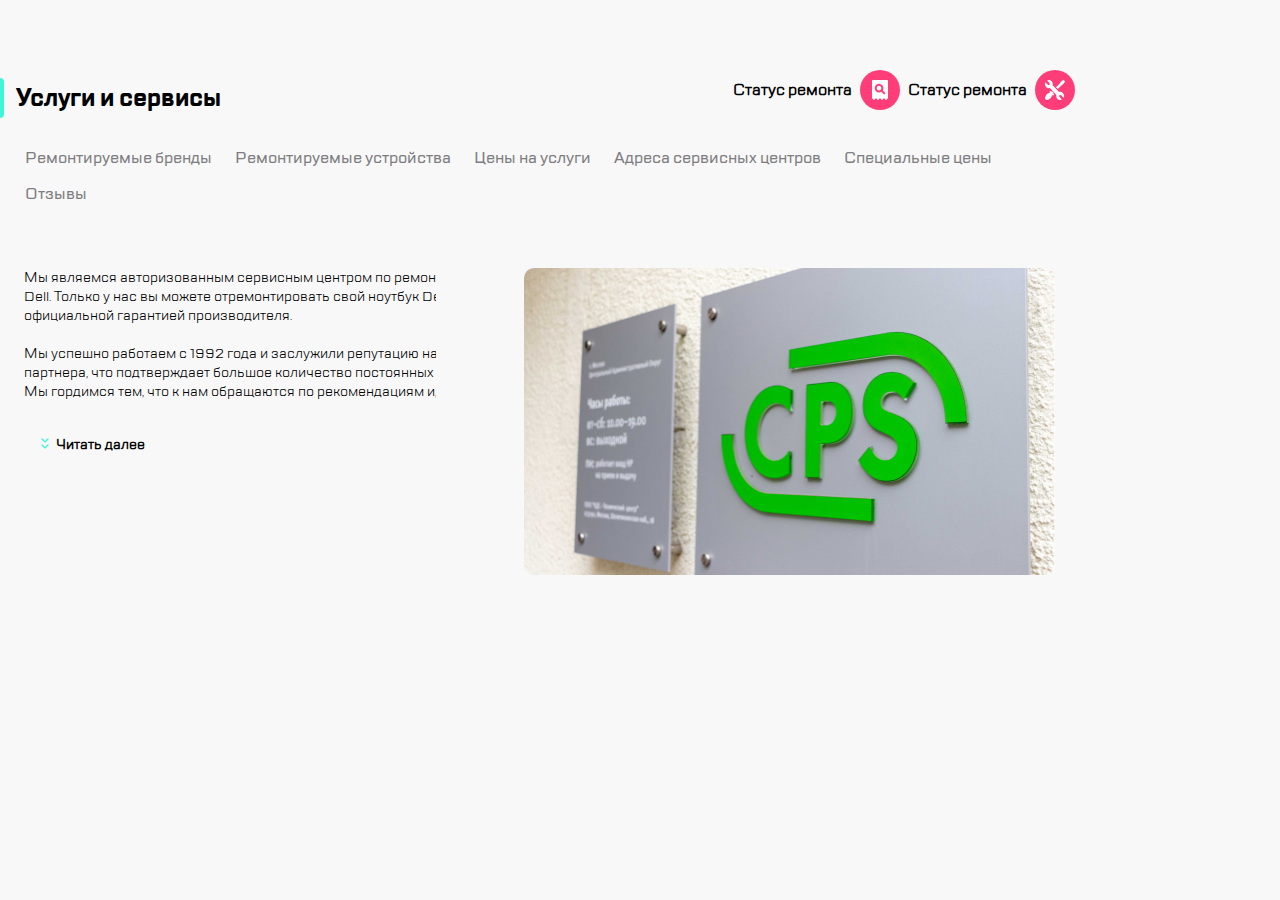
==== commit cb616a0e: "РНО - продолжение." ====
--- a/index.html
+++ b/index.html
@@ -7,7 +7,7 @@
     <title>CPS</title>
   </head>
   <body>
-    <header>
+    <header class="background-head-style">
       <nav class="toplist">
         <div class="toplist__divider divider"></div>
         <div class="toplist__divider-two divider"></div>
@@ -35,7 +35,7 @@
         ></button>
       </nav>
     </header>
-    <main>
+    <main class="background-basic-style">
       <div class="title">
         <h1 class="title__strip">Услуги и сервисы</h1>
         <div class="title__nav">
@@ -100,9 +100,9 @@
             ><b>Читать далее</b></a
           >
         </article>
-        <aside class="first-block_image">
+        <figure class="first-block_image">
           <img src="images/ic/CPS.jpg" alt="image" />
-        </aside>
+        </figure>
       </section>
     </main>
   </body>
--- a/styles.css
+++ b/styles.css
@@ -13,12 +13,12 @@
   padding: 0;
 }
 
-main {
+.background-basic-style {
   background-color: #f8f8f8;
   max-width: 1120px;
 }
 
-header {
+.background-head-style {
   background-color: #ffffff;
   max-width: 1120px;
 }
@@ -222,10 +222,11 @@
 .first-block_text {
   display: flex;
   flex-direction: column;
+  flex-grow: 1;
 }
 
 .first-block_text_size-limit {
-  height: 90px;
+  flex-grow: 1;
   overflow: hidden;
 }
 
@@ -251,9 +252,7 @@
 }
 
 .first-block_image > :first-child {
-  width: 320px;
-  height: 176px;
-  padding-top: 16px;
+  flex-grow: 1;
 }
 
 .title__nav {
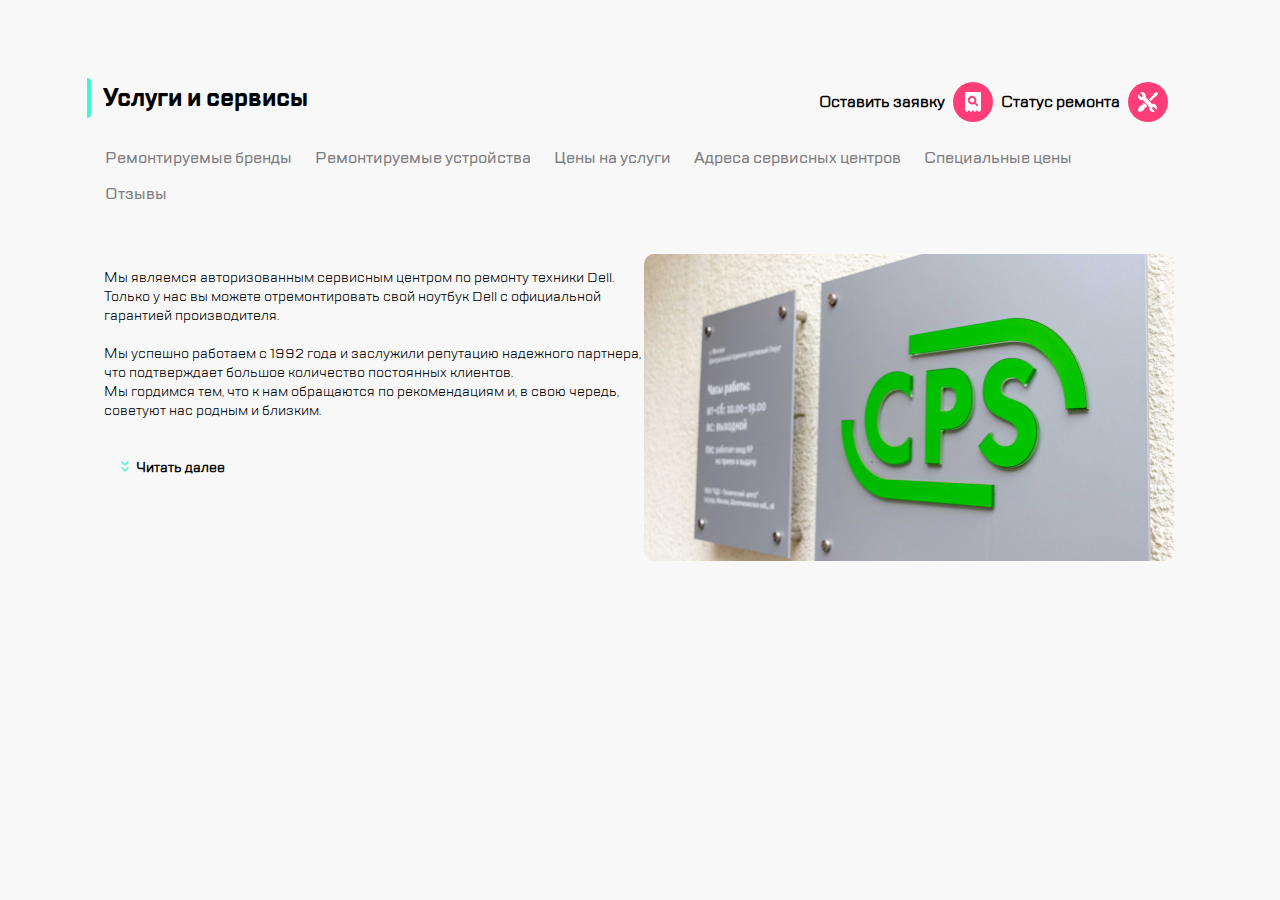
==== commit 5948ba35: "рно" ====
--- a/index.html
+++ b/index.html
@@ -40,7 +40,7 @@
         <h1 class="title__strip">Услуги и сервисы</h1>
         <div class="title__nav">
           <button type="button" class="button-stile1">
-            <span class="text"><b>Статус ремонта</b></span>
+            <span class="text"><b>Оставить заявку</b></span>
             <span class="leave-a-request"></span>
           </button>
           <button type="button" class="button-stile1">
@@ -53,33 +53,30 @@
         <a
           href="#"
           class="side-menu__links-style"
-          aria-label="Ремонтируемые бренды"
           >Ремонтируемые бренды</a
         >
 
         <a
           href="#"
           class="side-menu__links-style"
-          aria-label="Ремонтируемые устройства"
           >Ремонтируемые устройства</a
         >
 
-        <a href="#" class="side-menu__links-style" aria-label="Цены на услуги"
+        <a href="#" class="side-menu__links-style" 
           >Цены на услуги</a
         >
 
         <a
           href="#"
           class="side-menu__links-style"
-          aria-label="Адреса сервисных центров"
           >Адреса сервисных центров</a
         >
 
-        <a href="#" class="side-menu__links-style" aria-label="Специальные цены"
+        <a href="#" class="side-menu__links-style" 
           >Специальные цены</a
         >
 
-        <a href="#" class="side-menu__links-style" aria-label="Отзывы"
+        <a href="#" class="side-menu__links-style" 
           >Отзывы</a
         >
       </nav>
@@ -96,8 +93,7 @@
             Мы гордимся тем, что к нам обращаются по рекомендациям и, в свою
             чередь, советуют нас родным и близким.
           </p>
-          <a href="#" class="first-block_read-more" aria-label="Read more"
-            ><b>Читать далее</b></a
+          <a href="#" class="first-block_read-more"><b>Читать далее</b></a
           >
         </article>
         <figure class="first-block_image">
--- a/styles.css
+++ b/styles.css
@@ -1,7 +1,7 @@
 body {
   font-family: "TT Lakes Regular", sans-serif;
   background-color: rgba(248, 248, 248, 1);
-  box-sizing: border-box;
+
   margin: auto;
 }
 body,
@@ -65,9 +65,6 @@
   cursor: pointer;
   padding-right: 40px;
   padding-bottom: 40px;
-  margin: 10px;
-  margin-top: 18px;
-  margin-bottom: 18px;
 }
 
 .toplist__burger {
@@ -222,11 +219,14 @@
 .first-block_text {
   display: flex;
   flex-direction: column;
-  flex-grow: 1;
+  max-height: 320px;
+  overflow: hidden;
 }
 
 .first-block_text_size-limit {
-  flex-grow: 1;
+  display: flex;
+  flex-direction: column;
+  max-height: 160px;
   overflow: hidden;
 }
 
@@ -332,6 +332,8 @@
     flex-direction: column;
     overflow: hidden;
     max-width: 50%;
+    max-height: 312px;
+    overflow: auto;
   }
 
   .first-block_image {
@@ -351,6 +353,11 @@
 }
 
 @media (min-width: 1120px) {
+body {
+  display: grid;
+  place-items: center;
+}
+
   .toplist {
     display: none;
   }
@@ -358,14 +365,16 @@
   .title {
     display: flex;
     flex-direction: row;
-    margin-top: 42px;
-    margin-right: 25px;
+    justify-content: center;
+    padding-top: 42px;
+    padding-right: 25px;
   }
 
   .title__nav {
     display: block;
     display: flex;
     flex-direction: row;
+    padding-top: 24px;
     margin-left: 46%;
   }
 
@@ -393,7 +402,7 @@
     padding: 0;
     cursor: pointer;
     padding-right: 50px;
-    display: inline-block;
+    display: flex;
     background-image: url(images/ic/checkstatus.svg);
     background-repeat: no-repeat;
     padding-right: 40px;
@@ -406,7 +415,7 @@
     padding: 0;
     cursor: pointer;
     padding-right: 50px;
-    display: inline-block;
+    display: flex;
     background-image: url(images/ic/repair.svg);
     background-repeat: no-repeat;
     padding-right: 40px;
@@ -435,21 +444,29 @@
   .first-block_text {
     display: flex;
     flex-direction: column;
-    width: 490px;
-    height: 200px;
-    overflow: hidden;
+    flex-wrap: wrap;
   }
 
   .first-block_text_size-limit {
-    width: 490px;
-    height: 160px;
+    flex-grow: 0.5;
+  }
+
+  .first-block_image {
+    flex-grow: 2;
+  }
+
+  .first-block_read-more {
+    flex-grow: 1;
   }
 
   .first-block_image > :first-child {
     width: 531px;
     height: 307px;
     border-radius: 10px;
-    margin-left: 48px;
     padding-top: 0px;
   }
-}
+
+  .first-block_image {
+    margin: 0px;
+  }
+}
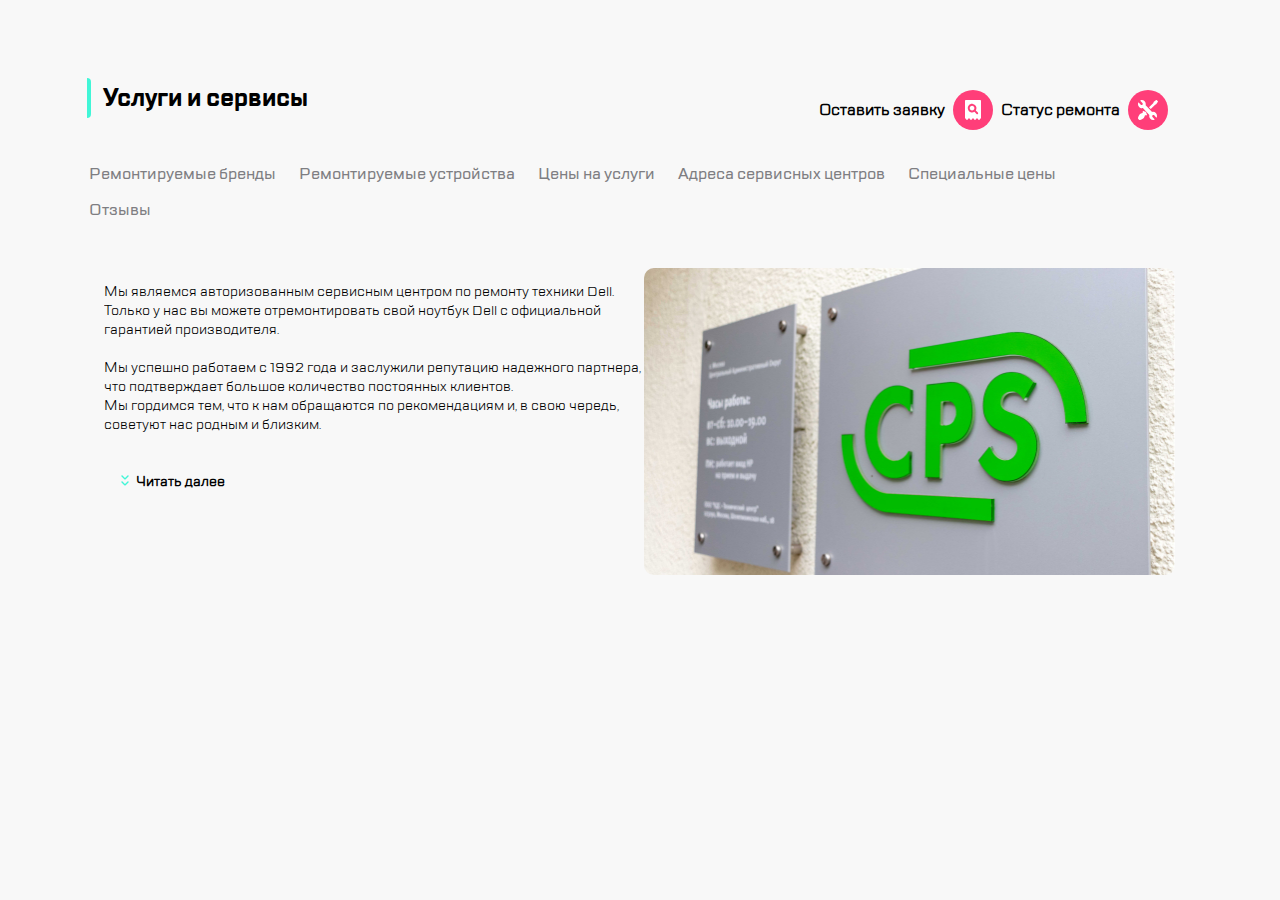
==== commit 3b3dd48e: "мелочи" ====
--- a/index.html
+++ b/index.html
@@ -15,7 +15,7 @@
           class="toplist__burger styles-button"
           aria-label="Меню"
         ></button>
-        <button class="toplist__group" aria-label="Домашняя страница"></button>
+        <img class="toplist__group" aria-label="Логотип компании"></img>
         <button
           class="toplist__repair styles-button"
           aria-label="Ремонт"
@@ -81,8 +81,8 @@
         >
       </nav>
       <section class="first-block">
-        <article class="first-block_text">
-          <p class="first-block_text_size-limit">
+        <article class="first-block__text">
+          <p class="first-block__text--size-limit">
             Мы являемся авторизованным сервисным центром по ремонту техники
             Dell. Только у нас вы можете отремонтировать свой ноутбук Dell с
             официальной гарантией производителя.<br />
@@ -93,11 +93,11 @@
             Мы гордимся тем, что к нам обращаются по рекомендациям и, в свою
             чередь, советуют нас родным и близким.
           </p>
-          <a href="#" class="first-block_read-more"><b>Читать далее</b></a
+          <a href="#" class="first-block__read-more"><b>Читать далее</b></a
           >
         </article>
-        <figure class="first-block_image">
-          <img src="images/ic/CPS.jpg" alt="image" />
+        <figure class="first-block__image">
+          <img src="images/ic/CPS.jpg" alt="Фото логотипа компании" />
         </figure>
       </section>
     </main>
--- a/styles.css
+++ b/styles.css
@@ -53,6 +53,7 @@
   display: flex;
   flex-direction: row;
   justify-content: space-evenly;
+  background-position: center;
   align-items: center;
   flex-wrap: wrap;
   border-bottom: 1px solid #d9fff5;
@@ -86,16 +87,14 @@
 .toplist__group {
   border: none;
   background: none;
-  padding: 0;
   cursor: pointer;
   background-image: url(images/ic/Group.svg);
   background-repeat: no-repeat;
-  padding-right: 96px;
-  padding-bottom: 52px;
+  background-position: center;
+  padding-right: 106px;
+  padding-bottom: 42px;
+  padding-top: 20px;
   order: 2;
-  margin: 10px;
-  margin-top: 18px;
-  margin-bottom: 18px;
 }
 
 .toplist__repair {
@@ -138,9 +137,6 @@
   background-color: rgba(234, 234, 234, 1);
   padding-right: 2px;
   padding-bottom: 32px;
-  margin: 10px;
-  margin-top: 18px;
-  margin-bottom: 18px;
 }
 
 .title__strip {
@@ -149,7 +145,7 @@
   padding-left: 16px;
   padding-top: 24px;
   position: relative;
-  margin-bottom: 24px;
+  padding-bottom: 24px;
 }
 
 .title__strip::before {
@@ -167,9 +163,9 @@
   font-family: "TT Lakes Medium";
   font-size: 16px;
   margin: 0;
-  margin-left: 16px;
+  padding-left: 16px;
   padding: 2px;
-  margin-bottom: 8px;
+  padding-bottom: 8px;
   white-space: nowrap;
   display: flex;
   flex-direction: row;
@@ -204,33 +200,33 @@
   justify-content: space-evenly;
 }
 
-.first-block_image {
+.first-block__image {
   display: flex;
   flex-wrap: wrap;
   width: auto;
   height: auto;
 }
 
-.first-block_image > :first-child {
+.first-block__image > :first-child {
   flex: 1;
   overflow: hidden;
 }
 
-.first-block_text {
+.first-block__text {
   display: flex;
   flex-direction: column;
   max-height: 320px;
   overflow: hidden;
 }
 
-.first-block_text_size-limit {
+.first-block__text--size-limit {
   display: flex;
   flex-direction: column;
   max-height: 160px;
   overflow: hidden;
 }
 
-.first-block_read-more {
+.first-block__read-more {
   border: none;
   background: none;
   padding: 0;
@@ -243,7 +239,7 @@
   padding-left: 32px;
 }
 
-.first-block_read-more::before {
+.first-block__read-more::before {
   content: url(images/ic/icon.svg);
   position: absolute;
   width: 4px;
@@ -251,7 +247,7 @@
   margin-left: -15px;
 }
 
-.first-block_image > :first-child {
+.first-block__image > :first-child {
   flex-grow: 1;
 }
 
@@ -262,58 +258,50 @@
 @media (min-width: 768px) and (max-width: 1119px) {
   .toplist {
     display: flex;
-    justify-content: space-between;
     align-items: center;
   }
 
   .toplist__burger {
     order: 1;
-    margin-left: 24px;
   }
 
   .toplist__divider {
     order: 2;
-    margin-left: 20px;
+    
   }
 
   .toplist__group {
     order: 3;
-    margin-left: 20px;
-    margin-right: 24%;
-  }
+    padding-right: 35%;
+    background-position: left;
+    }
 
   .toplist__call {
     display: block;
     order: 4;
-    margin-right: 16px;
   }
 
   .toplist__chat {
     display: block;
     order: 5;
-    margin-right: 16px;
   }
 
   .toplist__profile {
     display: block;
     order: 6;
-    margin-right: 10px;
   }
 
   .toplist__divider-two {
     display: block;
     order: 7;
-    margin-right: 20px;
   }
 
   .toplist__repair {
     order: 8;
-    margin-right: 16px;
   }
 
   .toplist__checkstatus {
     order: 9;
-    margin-right: 16px;
   }
 
   .first-block {
@@ -327,7 +315,7 @@
     padding-bottom: 40px;
   }
 
-  .first-block_text {
+  .first-block__text {
     display: flex;
     flex-direction: column;
     overflow: hidden;
@@ -336,18 +324,18 @@
     overflow: auto;
   }
 
-  .first-block_image {
+  .first-block__image {
     max-width: 50%;
   }
 
-  .first-block_read-more {
+  .first-block__read-more {
     flex: auto;
     max-width: 50%;
   }
 
-  .first-block_image > :first-child {
+  .first-block__image > :first-child {
     border-radius: 10px;
-    margin-left: 5%;
+    padding-left: 5%;
     padding-top: 0px;
   }
 }
@@ -375,7 +363,7 @@
     display: flex;
     flex-direction: row;
     padding-top: 24px;
-    margin-left: 46%;
+    padding-left: 46%;
   }
 
   .button-stile1 {
@@ -441,32 +429,32 @@
     padding-bottom: 40px;
   }
 
-  .first-block_text {
+  .first-block__text {
     display: flex;
     flex-direction: column;
     flex-wrap: wrap;
   }
 
-  .first-block_text_size-limit {
+  .first-block__text--size-limit {
     flex-grow: 0.5;
   }
 
-  .first-block_image {
+  .first-block__image {
     flex-grow: 2;
   }
 
-  .first-block_read-more {
+  .first-block__read-more {
     flex-grow: 1;
   }
 
-  .first-block_image > :first-child {
+  .first-block__image > :first-child {
     width: 531px;
     height: 307px;
     border-radius: 10px;
     padding-top: 0px;
   }
 
-  .first-block_image {
+  .first-block__image {
     margin: 0px;
   }
 }
